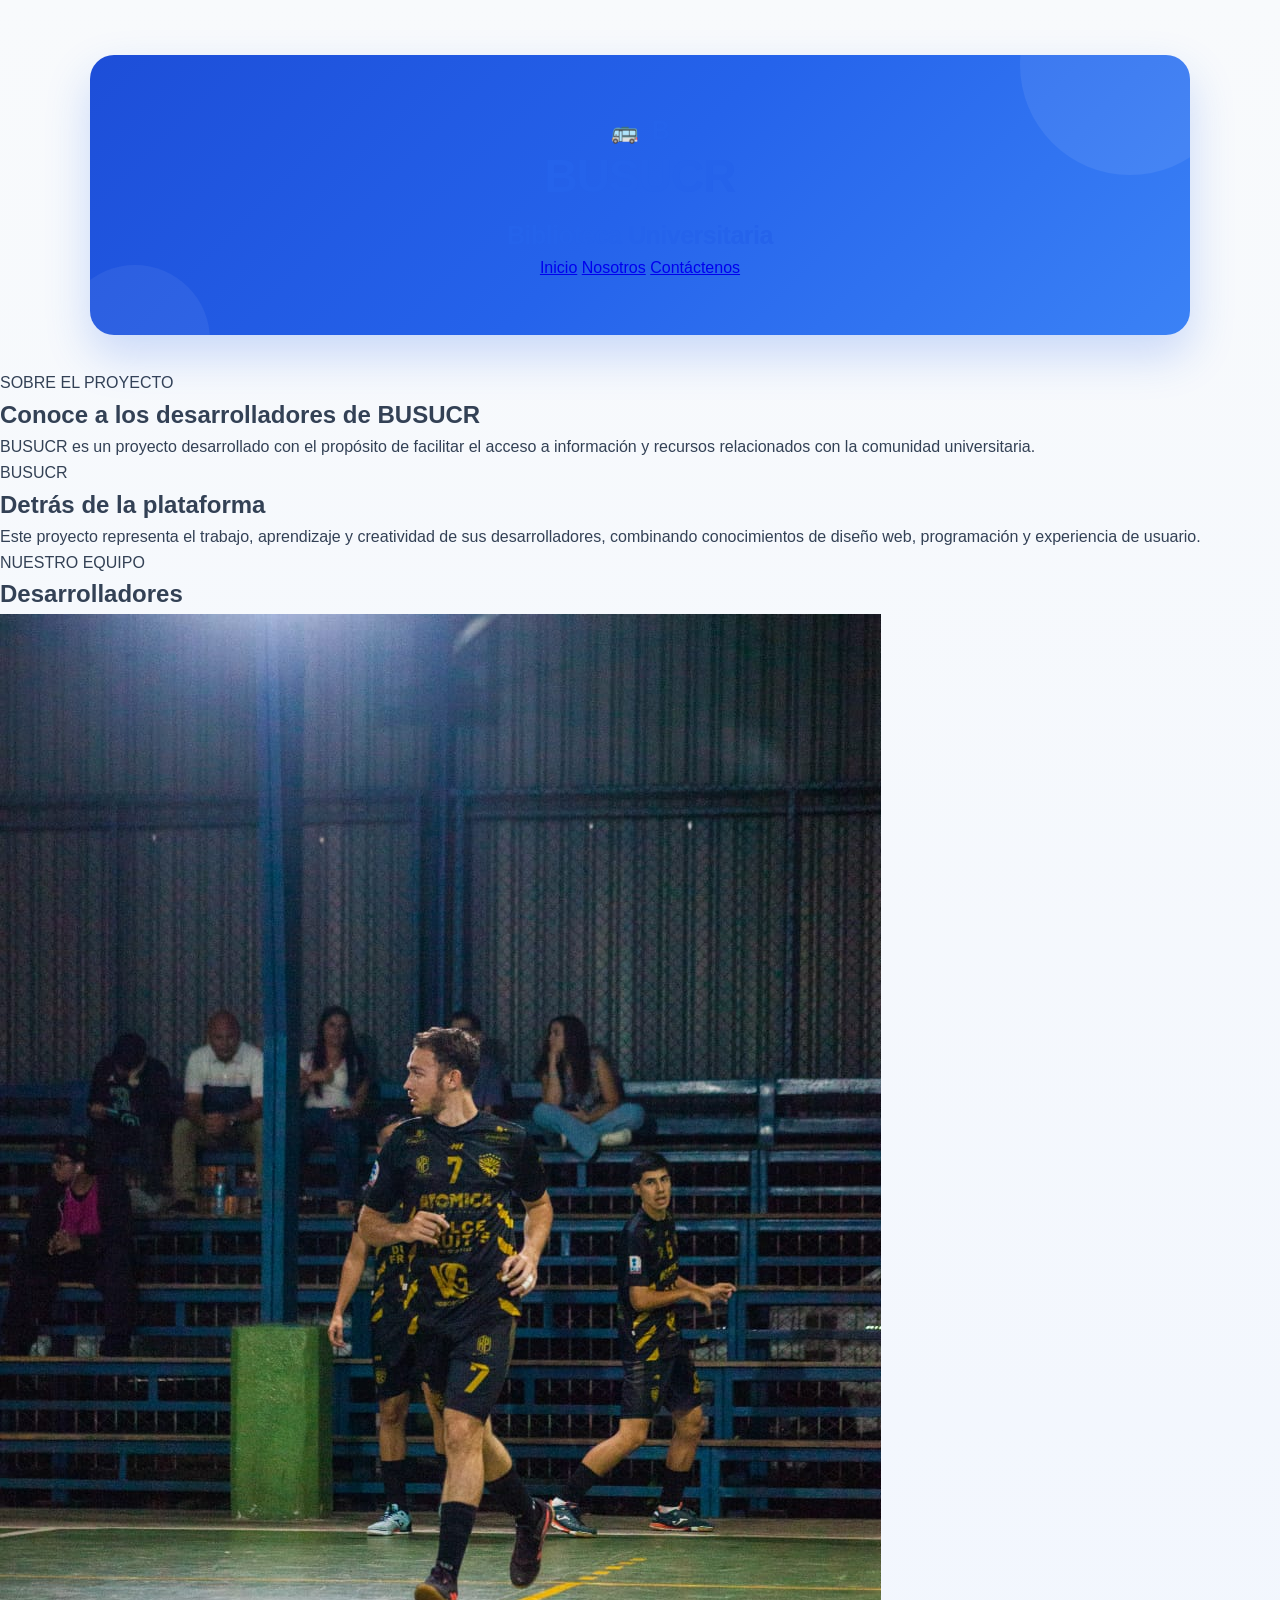
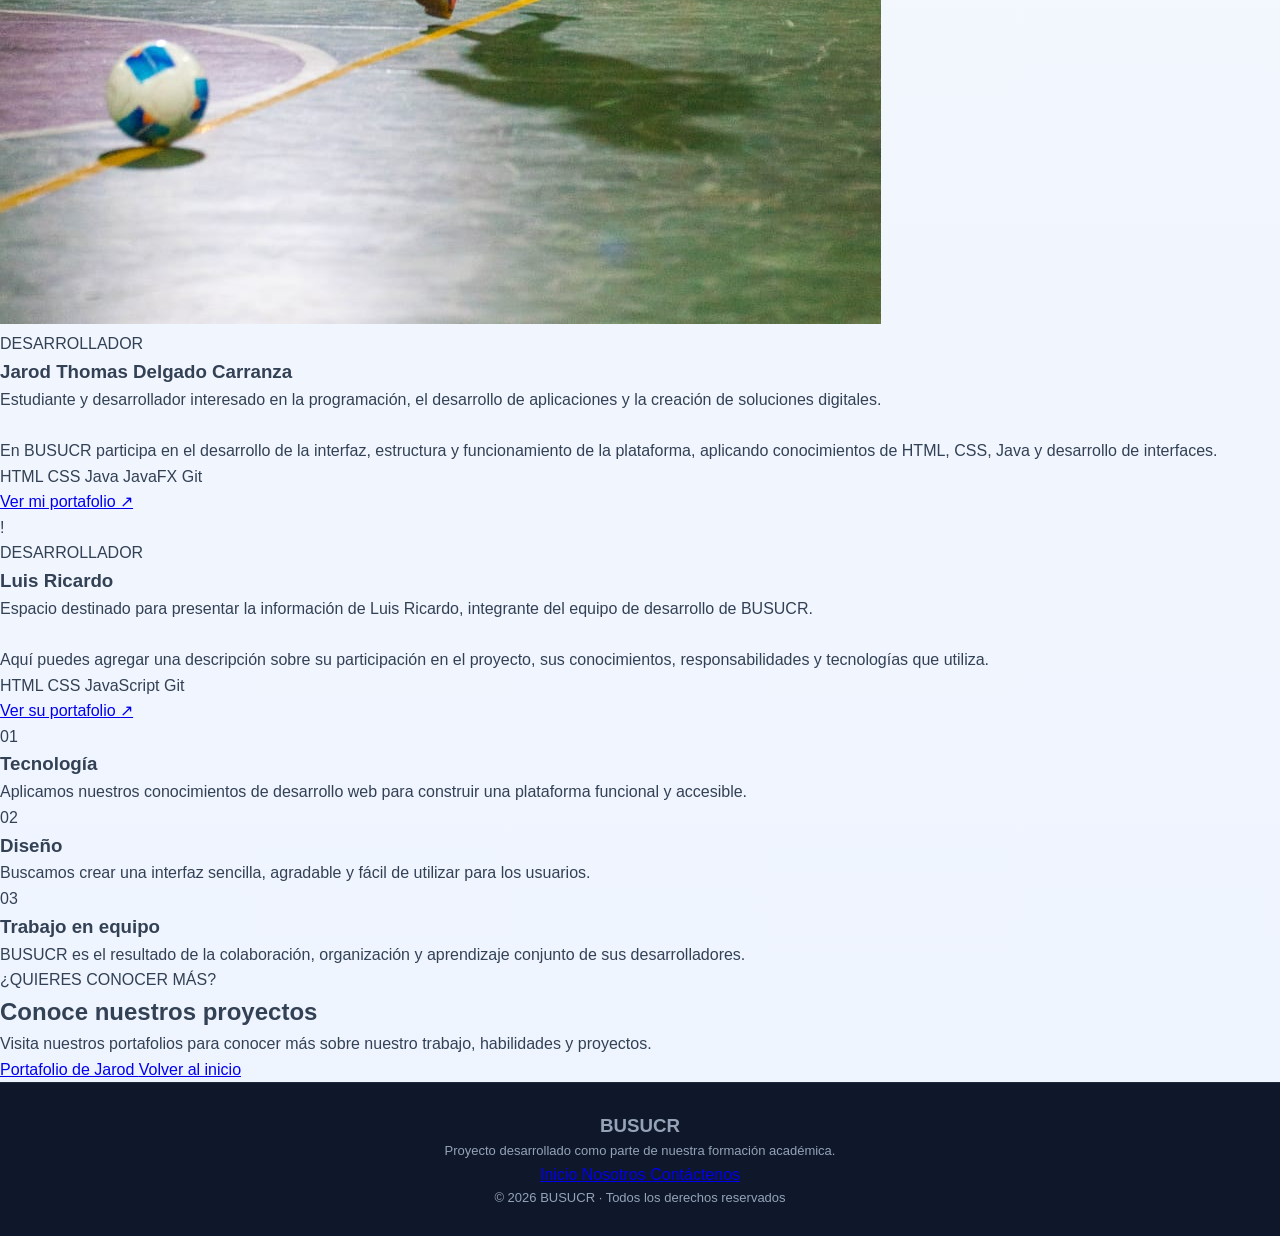
==== info.html @ ce7c5797 "agregacion de Info" ====
<!DOCTYPE html>
<html lang="es">

<head>
    <meta charset="UTF-8">
    <meta name="viewport" content="width=device-width, initial-scale=1.0">

    <title>BUSUCR | Desarrolladores</title>

    <link rel="stylesheet" href="css/style.css">

    <link rel="stylesheet" href="styleInfo.css">
</head>

<body>

    <!-- =====================================================
         HEADER
    ====================================================== -->

    <header class="header">

        <div class="logo">
            <span class="logo-icon">B</span>

            <div class="logo-text">
                <h1>BUSUCR</h1>
                <span>Biblioteca Universitaria</span>
            </div>
        </div>

        <nav class="nav">
            <a href="index.html">Inicio</a>
            <a href="nosotros.html">Nosotros</a>
            <a href="contacto.html">Contáctenos</a>
        </nav>

    </header>


    <!-- =====================================================
         HERO
    ====================================================== -->

    <main>

        <section class="hero-info">

            <div class="hero-content">

                <span class="hero-tag">
                    SOBRE EL PROYECTO
                </span>

                <h2>
                    Conoce a los
                    <span>desarrolladores</span>
                    de BUSUCR
                </h2>

                <p>
                    BUSUCR es un proyecto desarrollado con el propósito
                    de facilitar el acceso a información y recursos
                    relacionados con la comunidad universitaria.
                </p>

            </div>

        </section>


        <!-- =================================================
             INTRODUCCIÓN
        ================================================== -->

        <section class="about-project">

            <div class="section-title">

                <span>BUSUCR</span>

                <h2>
                    Detrás de la plataforma
                </h2>

                <p>
                    Este proyecto representa el trabajo, aprendizaje y
                    creatividad de sus desarrolladores, combinando
                    conocimientos de diseño web, programación y
                    experiencia de usuario.
                </p>

            </div>

        </section>


        <!-- =================================================
             DESARROLLADORES
        ================================================== -->

        <section class="developers">

            <div class="section-heading">

                <span>NUESTRO EQUIPO</span>

                <h2>
                    Desarrolladores
                </h2>

            </div>


            <div class="developers-grid">

                <!-- =========================================
                     JAROD
                ========================================== -->

                <article class="developer-card">

                    <div class="developer-image">

                        <img src="img/Jarod.jpeg" alt="Jarod Thomas Delgado">

                    </div>


                    <div class="developer-content">

                        <span class="developer-role">
                            DESARROLLADOR
                        </span>

                        <h3>
                            Jarod Thomas Delgado Carranza
                        </h3>

                        <p class="developer-description">

                            Estudiante y desarrollador interesado en la
                            programación, el desarrollo de aplicaciones
                            y la creación de soluciones digitales.

                            <br><br>

                            En BUSUCR participa en el desarrollo de la
                            interfaz, estructura y funcionamiento de la
                            plataforma, aplicando conocimientos de
                            HTML, CSS, Java y desarrollo de interfaces.

                        </p>


                        <!-- HABILIDADES -->

                        <div class="skills">

                            <span>HTML</span>
                            <span>CSS</span>
                            <span>Java</span>
                            <span>JavaFX</span>
                            <span>Git</span>

                        </div>


                        <!-- PORTAFOLIO -->

                        <a href="https://portafolio-rust-tau-37.vercel.app/" target="_blank" rel="noopener noreferrer"
                            class="portfolio-button">
                            Ver mi portafolio

                            <span>↗</span>
                        </a>

                    </div>

                </article>


                <!-- =========================================
                     LUIS RICARDO
                ========================================== -->

                <article class="developer-card">

                    <div class="developer-image">

                        <!--<img src="img/luis.jpg" alt="Luis Ricardo">-->!

                    </div>


                    <div class="developer-content">

                        <span class="developer-role">
                            DESARROLLADOR
                        </span>

                        <h3>
                            Luis Ricardo
                        </h3>

                        <p class="developer-description">

                            Espacio destinado para presentar la
                            información de Luis Ricardo, integrante
                            del equipo de desarrollo de BUSUCR.

                            <br><br>

                            Aquí puedes agregar una descripción sobre
                            su participación en el proyecto, sus
                            conocimientos, responsabilidades y
                            tecnologías que utiliza.

                        </p>


                        <!-- HABILIDADES -->

                        <div class="skills">

                            <span>HTML</span>
                            <span>CSS</span>
                            <span>JavaScript</span>
                            <span>Git</span>

                        </div>


                        <!-- PORTAFOLIO -->

                        <a href="#" class="portfolio-button disabled">
                            Ver su portafolio

                            <span>↗</span>
                        </a>

                    </div>

                </article>

            </div>

        </section>


        <!-- =================================================
             FILOSOFÍA DEL PROYECTO
        ================================================== -->

        <section class="project-values">

            <div class="values-container">

                <div class="value">

                    <div class="value-number">
                        01
                    </div>

                    <div>
                        <h3>
                            Tecnología
                        </h3>

                        <p>
                            Aplicamos nuestros conocimientos de
                            desarrollo web para construir una
                            plataforma funcional y accesible.
                        </p>
                    </div>

                </div>


                <div class="value">

                    <div class="value-number">
                        02
                    </div>

                    <div>
                        <h3>
                            Diseño
                        </h3>

                        <p>
                            Buscamos crear una interfaz sencilla,
                            agradable y fácil de utilizar para los
                            usuarios.
                        </p>
                    </div>

                </div>


                <div class="value">

                    <div class="value-number">
                        03
                    </div>

                    <div>
                        <h3>
                            Trabajo en equipo
                        </h3>

                        <p>
                            BUSUCR es el resultado de la colaboración,
                            organización y aprendizaje conjunto de
                            sus desarrolladores.
                        </p>
                    </div>

                </div>

            </div>

        </section>


        <!-- =================================================
             CTA
        ================================================== -->

        <section class="developer-cta">

            <div>

                <span>
                    ¿QUIERES CONOCER MÁS?
                </span>

                <h2>
                    Conoce nuestros proyectos
                </h2>

                <p>
                    Visita nuestros portafolios para conocer más
                    sobre nuestro trabajo, habilidades y proyectos.
                </p>

            </div>


            <div class="cta-buttons">

                <a href="https://portafolio-rust-tau-37.vercel.app/" target="_blank" rel="noopener noreferrer"
                    class="cta-button primary">
                    Portafolio de Jarod
                </a>

                <a href="index.html" class="cta-button secondary">
                    Volver al inicio
                </a>

            </div>

        </section>

    </main>


    <!-- =====================================================
         FOOTER
    ====================================================== -->

    <footer class="footer">

        <div class="footer-content">

            <div>

                <h3>
                    BUSUCR
                </h3>

                <p>
                    Proyecto desarrollado como parte de nuestra
                    formación académica.
                </p>

            </div>


            <div class="footer-links">

                <a href="index.html">
                    Inicio
                </a>

                <a href="nosotros.html">
                    Nosotros
                </a>

                <a href="contacto.html">
                    Contáctenos
                </a>

            </div>

        </div>


        <div class="footer-bottom">

            <p>
                © 2026 BUSUCR · Todos los derechos reservados
            </p>

        </div>

    </footer>


</body>

</html>
---- css/style.css ----
/* =========================================================
   BUSUCR - DISEÑO MODERNO
   Disponibilidad de transporte UCR Guápiles
========================================================= */


/* =========================================================
   VARIABLES
========================================================= */

:root {

    --primary: #2563eb;
    --primary-dark: #1d4ed8;
    --primary-light: #eff6ff;

    --green: #16a34a;
    --green-light: #dcfce7;

    --yellow: #d97706;
    --yellow-light: #fef3c7;

    --red: #dc2626;
    --red-light: #fee2e2;

    --dark: #0f172a;
    --dark-secondary: #1e293b;

    --text: #334155;
    --text-light: #64748b;

    --background: #f8fafc;
    --white: #ffffff;

    --border: #e2e8f0;

    --shadow:
        0 10px 30px rgba(15, 23, 42, 0.08);

    --shadow-hover:
        0 18px 40px rgba(15, 23, 42, 0.14);

    --radius: 16px;
}


/* =========================================================
   RESET
========================================================= */

* {
    margin: 0;
    padding: 0;
    box-sizing: border-box;
}

html {
    scroll-behavior: smooth;
}

body {

    font-family:
        Inter,
        "Segoe UI",
        Roboto,
        Arial,
        sans-serif;

    background:
        linear-gradient(
            180deg,
            #f8fafc 0%,
            #eef4ff 100%
        );

    color: var(--text);

    min-height: 100vh;

    line-height: 1.6;
}


/* =========================================================
   NAVBAR
========================================================= */

.navbar {

    width: 100%;

    min-height: 72px;

    padding: 0 7%;

    display: flex;

    align-items: center;

    justify-content: space-between;

    background:
        rgba(255, 255, 255, 0.92);

    border-bottom: 1px solid var(--border);

    position: sticky;

    top: 0;

    z-index: 1000;

    backdrop-filter: blur(14px);

    -webkit-backdrop-filter: blur(14px);

    box-shadow:
        0 4px 20px rgba(15, 23, 42, 0.05);
}


/* LOGO */

.logo {

    color: var(--primary);

    font-size: 25px;

    font-weight: 800;

    letter-spacing: -0.5px;

    cursor: pointer;
}

.logo::before {

    content: "🚌";

    margin-right: 8px;

    font-size: 22px;
}


/* MENU */

.navbar ul {

    list-style: none;

    display: flex;

    align-items: center;

    gap: 8px;
}

.navbar li {
    position: relative;
}

.navbar a {

    display: block;

    padding: 10px 16px;

    color: var(--text);

    text-decoration: none;

    font-size: 15px;

    font-weight: 600;

    border-radius: 10px;

    transition:
        color 0.25s ease,
        background-color 0.25s ease,
        transform 0.25s ease;
}

.navbar a:hover {

    color: var(--primary);

    background-color: var(--primary-light);

    transform: translateY(-1px);
}


/* =========================================================
   HEADER / HERO
========================================================= */

.header {

    width: 90%;

    max-width: 1100px;

    margin: 55px auto 35px;

    padding: 55px 30px;

    text-align: center;

    border-radius: 24px;

    color: white;

    background:
        linear-gradient(
            135deg,
            #1d4ed8,
            #2563eb 50%,
            #3b82f6
        );

    position: relative;

    overflow: hidden;

    box-shadow:
        0 20px 45px rgba(37, 99, 235, 0.22);
}


/* Decoraciones del header */

.header::before {

    content: "";

    position: absolute;

    width: 220px;

    height: 220px;

    border-radius: 50%;

    background:
        rgba(255, 255, 255, 0.08);

    top: -100px;

    right: -50px;
}

.header::after {

    content: "";

    position: absolute;

    width: 150px;

    height: 150px;

    border-radius: 50%;

    background:
        rgba(255, 255, 255, 0.06);

    bottom: -80px;

    left: -30px;
}

.header h1 {

    position: relative;

    z-index: 2;

    font-size: clamp(30px, 5vw, 46px);

    line-height: 1.15;

    margin-bottom: 12px;

    font-weight: 800;

    letter-spacing: -1px;
}

.header p {

    position: relative;

    z-index: 2;

    color: #dbeafe;

    font-size: 17px;

    max-width: 650px;

    margin: auto;
}


/* =========================================================
   CONTENEDOR
========================================================= */

.container {

    width: 90%;

    max-width: 1100px;

    margin: auto;

    padding-bottom: 70px;
}


/* =========================================================
   FILTROS
========================================================= */

.filters {

    background-color: var(--white);

    border: 1px solid var(--border);

    border-radius: var(--radius);

    padding: 22px;

    display: grid;

    grid-template-columns:
        1fr 180px auto;

    gap: 14px;

    align-items: center;

    margin-bottom: 35px;

    box-shadow: var(--shadow);
}


/* SELECT E INPUT */

.filters select,
.filters input {

    width: 100%;

    height: 48px;

    padding: 0 14px;

    background-color: #f8fafc;

    border: 1px solid var(--border);

    border-radius: 10px;

    color: var(--text);

    font-size: 14px;

    font-weight: 500;

    outline: none;

    cursor: pointer;

    transition:
        border-color 0.25s ease,
        box-shadow 0.25s ease,
        background-color 0.25s ease;
}

.filters select:hover,
.filters input:hover {

    background-color: white;

    border-color: #cbd5e1;
}

.filters select:focus,
.filters input:focus {

    background-color: white;

    border-color: var(--primary);

    box-shadow:
        0 0 0 4px rgba(37, 99, 235, 0.10);
}


/* =========================================================
   BOTÓN BUSCAR
========================================================= */

.btn-search {

    height: 48px;

    padding: 0 28px;

    border: none;

    border-radius: 10px;

    background:
        linear-gradient(
            135deg,
            var(--primary),
            var(--primary-dark)
        );

    color: white;

    font-size: 14px;

    font-weight: 700;

    cursor: pointer;

    box-shadow:
        0 6px 15px rgba(37, 99, 235, 0.20);

    transition:
        transform 0.25s ease,
        box-shadow 0.25s ease,
        background 0.25s ease;
}

.btn-search:hover {

    transform: translateY(-2px);

    box-shadow:
        0 10px 22px rgba(37, 99, 235, 0.30);
}

.btn-search:active {

    transform: translateY(0);
}


/* =========================================================
   CONTENEDOR DE BUSES
========================================================= */

.bus-container {

    display: grid;

    grid-template-columns:
        repeat(3, 1fr);

    gap: 24px;
}


/* =========================================================
   TARJETA DE BUS
========================================================= */

.bus-card {

    background-color: var(--white);

    border: 1px solid var(--border);

    border-radius: var(--radius);

    padding: 26px;

    position: relative;

    overflow: hidden;

    box-shadow: var(--shadow);

    transition:
        transform 0.3s ease,
        box-shadow 0.3s ease,
        border-color 0.3s ease;
}


/* Línea superior */

.bus-card::before {

    content: "";

    position: absolute;

    top: 0;

    left: 0;

    width: 100%;

    height: 4px;

    background:
        linear-gradient(
            90deg,
            var(--primary),
            #60a5fa
        );
}


/* Hover */

.bus-card:hover {

    transform: translateY(-7px);

    box-shadow: var(--shadow-hover);

    border-color: #bfdbfe;
}


/* =========================================================
   TÍTULO DEL BUS
========================================================= */

.bus-card h2 {

    color: var(--dark);

    font-size: 21px;

    font-weight: 750;

    margin-bottom: 22px;

    letter-spacing: -0.3px;
}


/* =========================================================
   INFORMACIÓN
========================================================= */

.bus-info {

    display: flex;

    justify-content: space-between;

    align-items: center;

    gap: 15px;

    padding: 11px 0;

    border-bottom: 1px solid #f1f5f9;

    color: var(--text-light);

    font-size: 14px;
}

.bus-info:last-of-type {

    border-bottom: none;
}

.bus-info strong {

    color: var(--dark-secondary);

    font-weight: 700;
}


/* =========================================================
   ESTADOS
========================================================= */

.status {

    display: inline-flex;

    align-items: center;

    gap: 7px;

    margin-top: 20px;

    padding: 7px 12px;

    border-radius: 999px;

    font-size: 12px;

    font-weight: 750;
}


/* Punto indicador */

.status::before {

    content: "";

    width: 7px;

    height: 7px;

    border-radius: 50%;

    display: inline-block;
}


/* DISPONIBLE */

.status.available {

    color: var(--green);

    background-color: var(--green-light);
}

.status.available::before {

    background-color: var(--green);

    box-shadow:
        0 0 0 3px rgba(22, 163, 74, 0.12);
}


/* POCOS ESPACIOS */

.status.limited {

    color: var(--yellow);

    background-color: var(--yellow-light);
}

.status.limited::before {

    background-color: var(--yellow);

    box-shadow:
        0 0 0 3px rgba(217, 119, 6, 0.12);
}


/* NO DISPONIBLE */

.status.unavailable {

    color: var(--red);

    background-color: var(--red-light);
}

.status.unavailable::before {

    background-color: var(--red);

    box-shadow:
        0 0 0 3px rgba(220, 38, 38, 0.12);
}


/* =========================================================
   BOTÓN HORARIO
========================================================= */

.btn-schedule {

    width: 100%;

    height: 44px;

    margin-top: 22px;

    border: 1px solid #bfdbfe;

    border-radius: 10px;

    background-color: var(--primary-light);

    color: var(--primary);

    font-size: 14px;

    font-weight: 700;

    cursor: pointer;

    transition:
        background-color 0.25s ease,
        color 0.25s ease,
        transform 0.25s ease,
        border-color 0.25s ease;
}

.btn-schedule:hover {

    background-color: var(--primary);

    color: white;

    border-color: var(--primary);

    transform: translateY(-2px);
}


/* =========================================================
   FOOTER
========================================================= */

footer {

    background-color: var(--dark);

    color: #94a3b8;

    text-align: center;

    padding: 28px 20px;

    border-top:
        1px solid #1e293b;
}

footer p {

    font-size: 13px;

    margin: 0;

    max-width: 800px;

    margin-inline: auto;
}


/* =========================================================
   TABLET
========================================================= */

@media (max-width: 900px) {

    .bus-container {

        grid-template-columns:
            repeat(2, 1fr);
    }

    .filters {

        grid-template-columns:
            1fr 1fr;
    }

    .btn-search {

        width: 100%;
    }

}


/* =========================================================
   MÓVIL
========================================================= */

@media (max-width: 650px) {

    .navbar {

        padding: 15px 5%;

        flex-direction: column;

        gap: 12px;
    }

    .navbar ul {

        width: 100%;

        justify-content: center;

        flex-wrap: wrap;

        gap: 4px;
    }

    .navbar a {

        padding: 8px 11px;

        font-size: 13px;
    }


    .header {

        width: 92%;

        margin-top: 30px;

        padding: 45px 20px;

        border-radius: 20px;
    }

    .header h1 {

        font-size: 31px;
    }

    .header p {

        font-size: 15px;
    }


    .container {

        width: 92%;
    }


    .filters {

        grid-template-columns: 1fr;

        padding: 18px;
    }


    .bus-container {

        grid-template-columns: 1fr;

        gap: 18px;
    }


    .bus-card {

        padding: 23px;
    }

}


/* =========================================================
   MÓVIL PEQUEÑO
========================================================= */

@media (max-width: 400px) {

    .logo {

        font-size: 22px;
    }

    .navbar ul {

        gap: 0;
    }

    .navbar a {

        padding: 7px 8px;

        font-size: 12px;
    }

    .header h1 {

        font-size: 27px;
    }

    .bus-card h2 {

        font-size: 19px;
    }

}
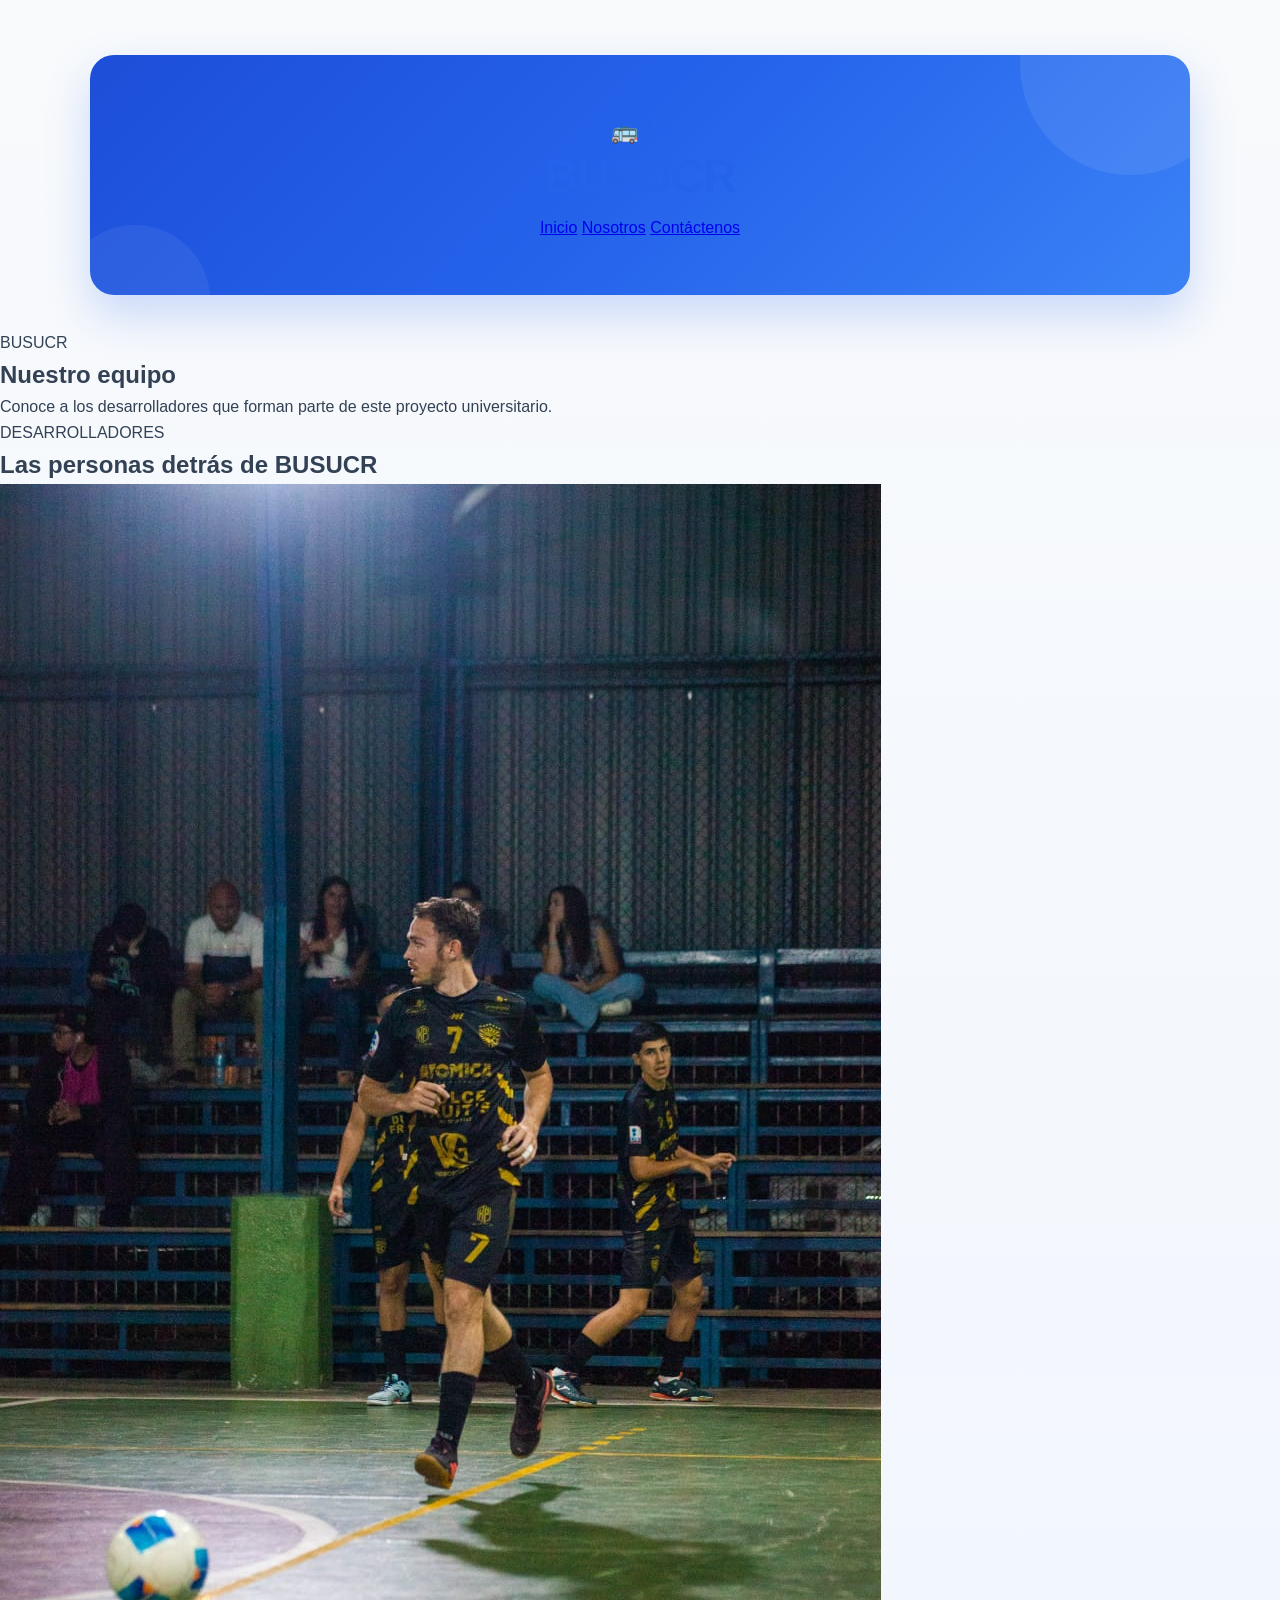
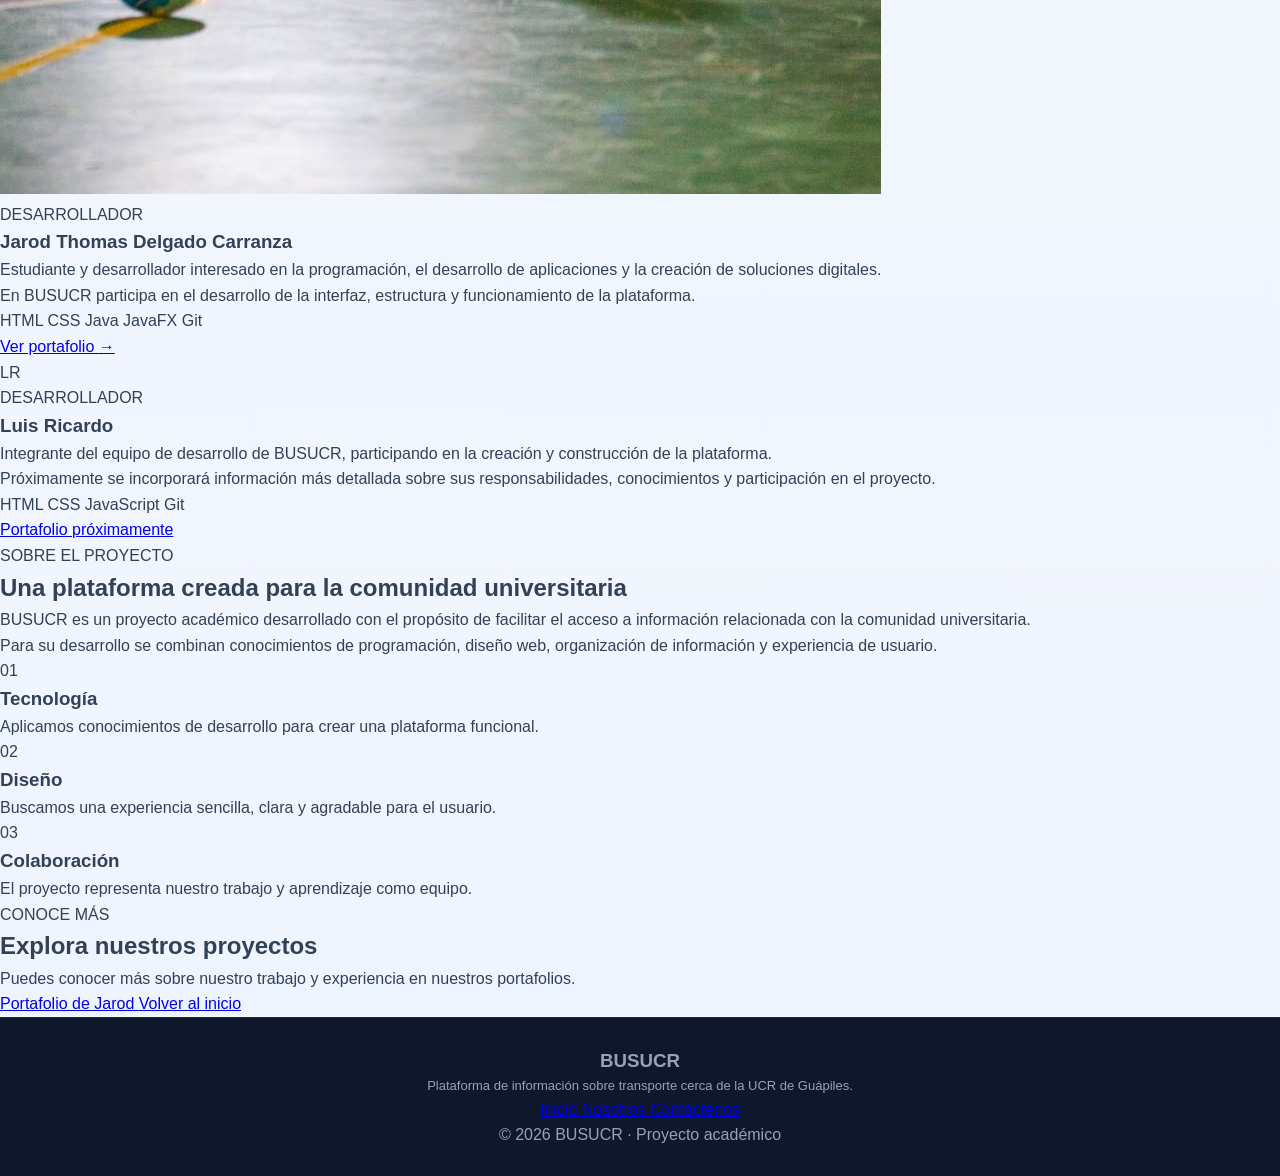
==== commit 84e7683a: "cambio v3" ====
--- a/info.html
+++ b/info.html
@@ -8,8 +8,7 @@
     <title>BUSUCR | Desarrolladores</title>
 
     <link rel="stylesheet" href="css/style.css">
-
-    <link rel="stylesheet" href="styleInfo.css">
+    <link rel="stylesheet" href="css/styleInfo.css">
 </head>
 
 <body>
@@ -21,73 +20,53 @@
     <header class="header">
 
         <div class="logo">
+
             <span class="logo-icon">B</span>
 
             <div class="logo-text">
                 <h1>BUSUCR</h1>
-                <span>Biblioteca Universitaria</span>
-            </div>
+            </div>
+
         </div>
 
         <nav class="nav">
+
             <a href="index.html">Inicio</a>
+
             <a href="nosotros.html">Nosotros</a>
+
             <a href="contacto.html">Contáctenos</a>
+
         </nav>
 
     </header>
 
 
     <!-- =====================================================
-         HERO
+         MAIN
     ====================================================== -->
 
     <main>
 
-        <section class="hero-info">
-
-            <div class="hero-content">
-
-                <span class="hero-tag">
-                    SOBRE EL PROYECTO
+        <!-- =================================================
+             ENCABEZADO
+        ================================================== -->
+
+        <section class="page-header">
+
+            <div class="page-header-content">
+
+                <span class="small-title">
+                    BUSUCR
                 </span>
 
                 <h2>
-                    Conoce a los
-                    <span>desarrolladores</span>
-                    de BUSUCR
+                    Nuestro equipo
                 </h2>
 
                 <p>
-                    BUSUCR es un proyecto desarrollado con el propósito
-                    de facilitar el acceso a información y recursos
-                    relacionados con la comunidad universitaria.
-                </p>
-
-            </div>
-
-        </section>
-
-
-        <!-- =================================================
-             INTRODUCCIÓN
-        ================================================== -->
-
-        <section class="about-project">
-
-            <div class="section-title">
-
-                <span>BUSUCR</span>
-
-                <h2>
-                    Detrás de la plataforma
-                </h2>
-
-                <p>
-                    Este proyecto representa el trabajo, aprendizaje y
-                    creatividad de sus desarrolladores, combinando
-                    conocimientos de diseño web, programación y
-                    experiencia de usuario.
+                    Conoce a los desarrolladores que forman parte
+                    de este proyecto universitario.
                 </p>
 
             </div>
@@ -99,37 +78,43 @@
              DESARROLLADORES
         ================================================== -->
 
-        <section class="developers">
+        <section class="team-section">
 
             <div class="section-heading">
 
-                <span>NUESTRO EQUIPO</span>
+                <span>
+                    DESARROLLADORES
+                </span>
 
                 <h2>
-                    Desarrolladores
+                    Las personas detrás de BUSUCR
                 </h2>
 
             </div>
 
 
-            <div class="developers-grid">
+            <div class="team-container">
+
 
                 <!-- =========================================
                      JAROD
                 ========================================== -->
 
-                <article class="developer-card">
-
-                    <div class="developer-image">
-
-                        <img src="img/Jarod.jpeg" alt="Jarod Thomas Delgado">
+                <article class="team-card">
+
+                    <div class="person-photo">
+
+                        <img
+                            src="img/Jarod.jpeg"
+                            alt="Fotografía de Jarod Thomas Delgado"
+                        >
 
                     </div>
 
 
-                    <div class="developer-content">
-
-                        <span class="developer-role">
+                    <div class="person-content">
+
+                        <span class="person-role">
                             DESARROLLADOR
                         </span>
 
@@ -137,25 +122,21 @@
                             Jarod Thomas Delgado Carranza
                         </h3>
 
-                        <p class="developer-description">
-
-                            Estudiante y desarrollador interesado en la
-                            programación, el desarrollo de aplicaciones
-                            y la creación de soluciones digitales.
-
-                            <br><br>
-
-                            En BUSUCR participa en el desarrollo de la
-                            interfaz, estructura y funcionamiento de la
-                            plataforma, aplicando conocimientos de
-                            HTML, CSS, Java y desarrollo de interfaces.
-
+                        <p>
+                            Estudiante y desarrollador interesado
+                            en la programación, el desarrollo de
+                            aplicaciones y la creación de soluciones
+                            digitales.
                         </p>
 
-
-                        <!-- HABILIDADES -->
-
-                        <div class="skills">
+                        <p>
+                            En BUSUCR participa en el desarrollo de
+                            la interfaz, estructura y funcionamiento
+                            de la plataforma.
+                        </p>
+
+
+                        <div class="technology-list">
 
                             <span>HTML</span>
                             <span>CSS</span>
@@ -166,13 +147,14 @@
                         </div>
 
 
-                        <!-- PORTAFOLIO -->
-
-                        <a href="https://portafolio-rust-tau-37.vercel.app/" target="_blank" rel="noopener noreferrer"
-                            class="portfolio-button">
-                            Ver mi portafolio
-
-                            <span>↗</span>
+                        <a
+                            href="https://portafolio-rust-tau-37.vercel.app/"
+                            target="_blank"
+                            rel="noopener noreferrer"
+                            class="person-button"
+                        >
+                            Ver portafolio
+                            <span>→</span>
                         </a>
 
                     </div>
@@ -181,21 +163,30 @@
 
 
                 <!-- =========================================
-                     LUIS RICARDO
+                     LUIS
                 ========================================== -->
 
-                <article class="developer-card">
-
-                    <div class="developer-image">
-
-                        <!--<img src="img/luis.jpg" alt="Luis Ricardo">-->!
+                <article class="team-card">
+
+                    <div class="person-photo person-photo-placeholder">
+
+                        <!--
+                        <img
+                            src="img/luis.jpg"
+                            alt="Fotografía de Luis Ricardo"
+                        >
+                        -->
+
+                        <span>
+                            LR
+                        </span>
 
                     </div>
 
 
-                    <div class="developer-content">
-
-                        <span class="developer-role">
+                    <div class="person-content">
+
+                        <span class="person-role">
                             DESARROLLADOR
                         </span>
 
@@ -203,25 +194,20 @@
                             Luis Ricardo
                         </h3>
 
-                        <p class="developer-description">
-
-                            Espacio destinado para presentar la
-                            información de Luis Ricardo, integrante
-                            del equipo de desarrollo de BUSUCR.
-
-                            <br><br>
-
-                            Aquí puedes agregar una descripción sobre
-                            su participación en el proyecto, sus
-                            conocimientos, responsabilidades y
-                            tecnologías que utiliza.
-
+                        <p>
+                            Integrante del equipo de desarrollo
+                            de BUSUCR, participando en la creación
+                            y construcción de la plataforma.
                         </p>
 
-
-                        <!-- HABILIDADES -->
-
-                        <div class="skills">
+                        <p>
+                            Próximamente se incorporará información
+                            más detallada sobre sus responsabilidades,
+                            conocimientos y participación en el proyecto.
+                        </p>
+
+
+                        <div class="technology-list">
 
                             <span>HTML</span>
                             <span>CSS</span>
@@ -231,12 +217,11 @@
                         </div>
 
 
-                        <!-- PORTAFOLIO -->
-
-                        <a href="#" class="portfolio-button disabled">
-                            Ver su portafolio
-
-                            <span>↗</span>
+                        <a
+                            href="#"
+                            class="person-button unavailable"
+                        >
+                            Portafolio próximamente
                         </a>
 
                     </div>
@@ -249,72 +234,99 @@
 
 
         <!-- =================================================
-             FILOSOFÍA DEL PROYECTO
+             SOBRE EL PROYECTO
         ================================================== -->
 
-        <section class="project-values">
-
-            <div class="values-container">
-
-                <div class="value">
-
-                    <div class="value-number">
+        <section class="about-section">
+
+            <div class="about-content">
+
+                <div class="about-title">
+
+                    <span>
+                        SOBRE EL PROYECTO
+                    </span>
+
+                    <h2>
+                        Una plataforma creada
+                        para la comunidad universitaria
+                    </h2>
+
+                </div>
+
+
+                <div class="about-text">
+
+                    <p>
+                        BUSUCR es un proyecto académico desarrollado
+                        con el propósito de facilitar el acceso a
+                        información relacionada con la comunidad
+                        universitaria.
+                    </p>
+
+                    <p>
+                        Para su desarrollo se combinan conocimientos
+                        de programación, diseño web, organización de
+                        información y experiencia de usuario.
+                    </p>
+
+                </div>
+
+            </div>
+
+
+            <div class="project-features">
+
+                <div class="feature">
+
+                    <span class="feature-number">
                         01
-                    </div>
-
-                    <div>
-                        <h3>
-                            Tecnología
-                        </h3>
-
-                        <p>
-                            Aplicamos nuestros conocimientos de
-                            desarrollo web para construir una
-                            plataforma funcional y accesible.
-                        </p>
-                    </div>
+                    </span>
+
+                    <h3>
+                        Tecnología
+                    </h3>
+
+                    <p>
+                        Aplicamos conocimientos de desarrollo
+                        para crear una plataforma funcional.
+                    </p>
 
                 </div>
 
 
-                <div class="value">
-
-                    <div class="value-number">
+                <div class="feature">
+
+                    <span class="feature-number">
                         02
-                    </div>
-
-                    <div>
-                        <h3>
-                            Diseño
-                        </h3>
-
-                        <p>
-                            Buscamos crear una interfaz sencilla,
-                            agradable y fácil de utilizar para los
-                            usuarios.
-                        </p>
-                    </div>
+                    </span>
+
+                    <h3>
+                        Diseño
+                    </h3>
+
+                    <p>
+                        Buscamos una experiencia sencilla,
+                        clara y agradable para el usuario.
+                    </p>
 
                 </div>
 
 
-                <div class="value">
-
-                    <div class="value-number">
+                <div class="feature">
+
+                    <span class="feature-number">
                         03
-                    </div>
-
-                    <div>
-                        <h3>
-                            Trabajo en equipo
-                        </h3>
-
-                        <p>
-                            BUSUCR es el resultado de la colaboración,
-                            organización y aprendizaje conjunto de
-                            sus desarrolladores.
-                        </p>
-                    </div>
+                    </span>
+
+                    <h3>
+                        Colaboración
+                    </h3>
+
+                    <p>
+                        El proyecto representa nuestro trabajo
+                        y aprendizaje como equipo.
+                    </p>
 
                 </div>
 
@@ -324,37 +336,44 @@
 
 
         <!-- =================================================
-             CTA
+             FINAL
         ================================================== -->
 
-        <section class="developer-cta">
+        <section class="page-end">
 
             <div>
 
                 <span>
-                    ¿QUIERES CONOCER MÁS?
+                    CONOCE MÁS
                 </span>
 
                 <h2>
-                    Conoce nuestros proyectos
+                    Explora nuestros proyectos
                 </h2>
 
                 <p>
-                    Visita nuestros portafolios para conocer más
-                    sobre nuestro trabajo, habilidades y proyectos.
+                    Puedes conocer más sobre nuestro trabajo
+                    y experiencia en nuestros portafolios.
                 </p>
 
             </div>
 
 
-            <div class="cta-buttons">
-
-                <a href="https://portafolio-rust-tau-37.vercel.app/" target="_blank" rel="noopener noreferrer"
-                    class="cta-button primary">
+            <div class="page-end-buttons">
+
+                <a
+                    href="https://portafolio-rust-tau-37.vercel.app/"
+                    target="_blank"
+                    rel="noopener noreferrer"
+                    class="end-button main-button"
+                >
                     Portafolio de Jarod
                 </a>
 
-                <a href="index.html" class="cta-button secondary">
+                <a
+                    href="index.html"
+                    class="end-button back-button"
+                >
                     Volver al inicio
                 </a>
 
@@ -373,21 +392,21 @@
 
         <div class="footer-content">
 
-            <div>
+            <div class="footer-brand">
 
                 <h3>
                     BUSUCR
                 </h3>
 
                 <p>
-                    Proyecto desarrollado como parte de nuestra
-                    formación académica.
+                    Plataforma de información sobre transporte
+                    cerca de la UCR de Guápiles.
                 </p>
 
             </div>
 
 
-            <div class="footer-links">
+            <nav class="footer-links">
 
                 <a href="index.html">
                     Inicio
@@ -401,22 +420,19 @@
                     Contáctenos
                 </a>
 
-            </div>
+            </nav>
 
         </div>
 
 
         <div class="footer-bottom">
 
-            <p>
-                © 2026 BUSUCR · Todos los derechos reservados
-            </p>
+            © 2026 BUSUCR · Proyecto académico
 
         </div>
 
     </footer>
 
-
 </body>
 
 </html>
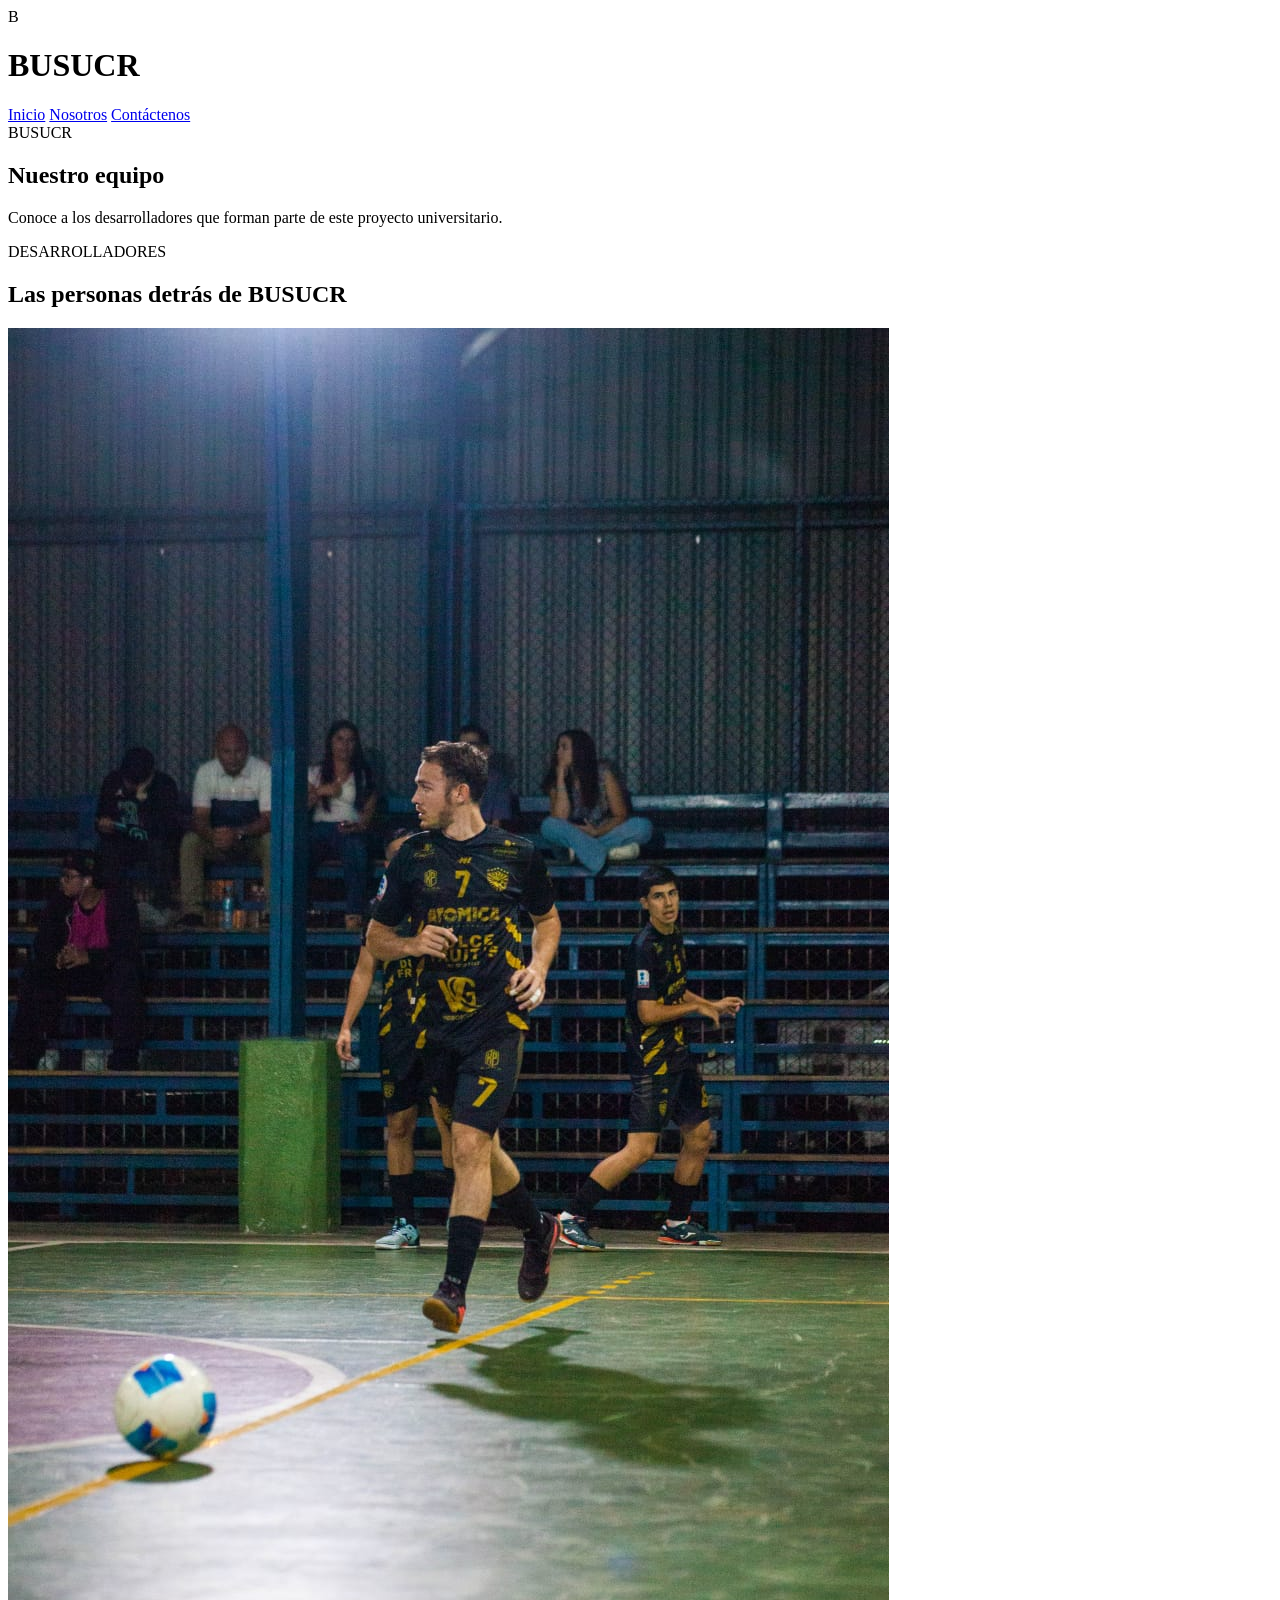
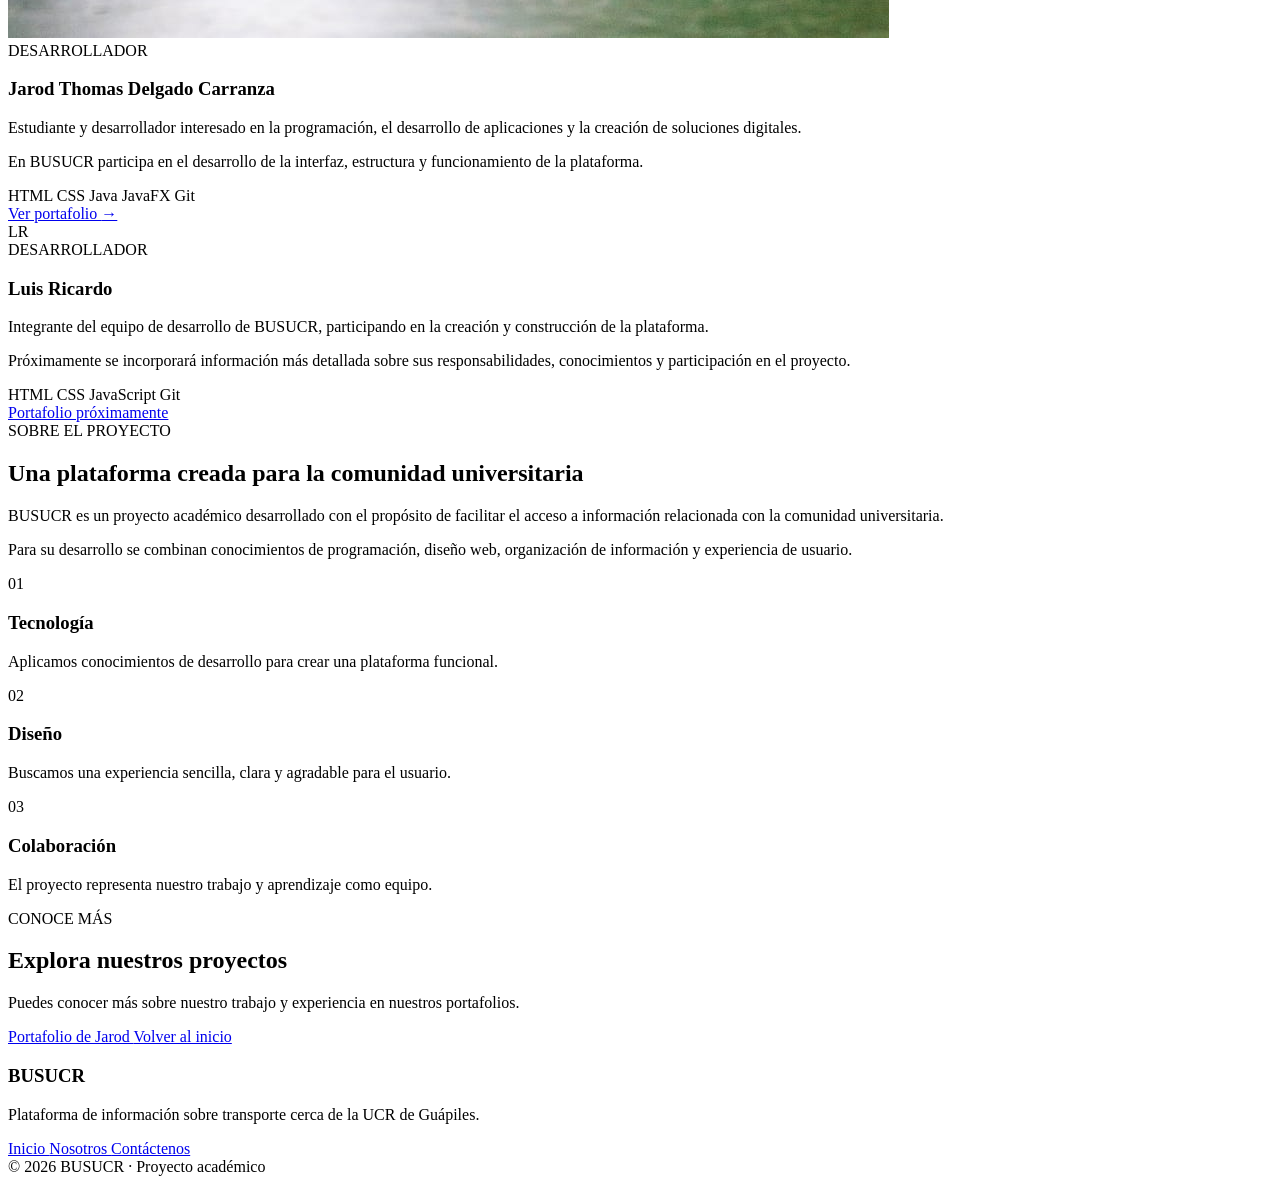
==== commit 6466514d: "v4" ====
--- a/info.html
+++ b/info.html
@@ -7,17 +7,20 @@
 
     <title>BUSUCR | Desarrolladores</title>
 
-    <link rel="stylesheet" href="css/style.css">
+    <link rel="preconnect" href="https://fonts.googleapis.com">
+    <link rel="preconnect" href="https://fonts.gstatic.com" crossorigin>
+    <link href="https://fonts.googleapis.com/css2?family=Space+Grotesk:wght@500;600;700&family=Inter:wght@400;500;600;700&family=JetBrains+Mono:wght@500;600&display=swap" rel="stylesheet">
+
     <link rel="stylesheet" href="css/styleInfo.css">
 </head>
 
 <body>
 
     <!-- =====================================================
-         HEADER
+         ENCABEZADO DEL SITIO
     ====================================================== -->
 
-    <header class="header">
+    <header class="site-header">
 
         <div class="logo">
 
@@ -56,7 +59,7 @@
 
             <div class="page-header-content">
 
-                <span class="small-title">
+                <span class="small-title eyebrow">
                     BUSUCR
                 </span>
 
@@ -82,7 +85,7 @@
 
             <div class="section-heading">
 
-                <span>
+                <span class="eyebrow">
                     DESARROLLADORES
                 </span>
 
@@ -114,7 +117,7 @@
 
                     <div class="person-content">
 
-                        <span class="person-role">
+                        <span class="person-role eyebrow">
                             DESARROLLADOR
                         </span>
 
@@ -162,6 +165,10 @@
                 </article>
 
 
+                <!-- Línea de ruta: conecta a los dos desarrolladores -->
+                <div class="route-divider" aria-hidden="true"></div>
+
+
                 <!-- =========================================
                      LUIS
                 ========================================== -->
@@ -186,7 +193,7 @@
 
                     <div class="person-content">
 
-                        <span class="person-role">
+                        <span class="person-role eyebrow">
                             DESARROLLADOR
                         </span>
 
@@ -243,7 +250,7 @@
 
                 <div class="about-title">
 
-                    <span>
+                    <span class="eyebrow">
                         SOBRE EL PROYECTO
                     </span>
 
@@ -343,7 +350,7 @@
 
             <div>
 
-                <span>
+                <span class="eyebrow">
                     CONOCE MÁS
                 </span>
 
